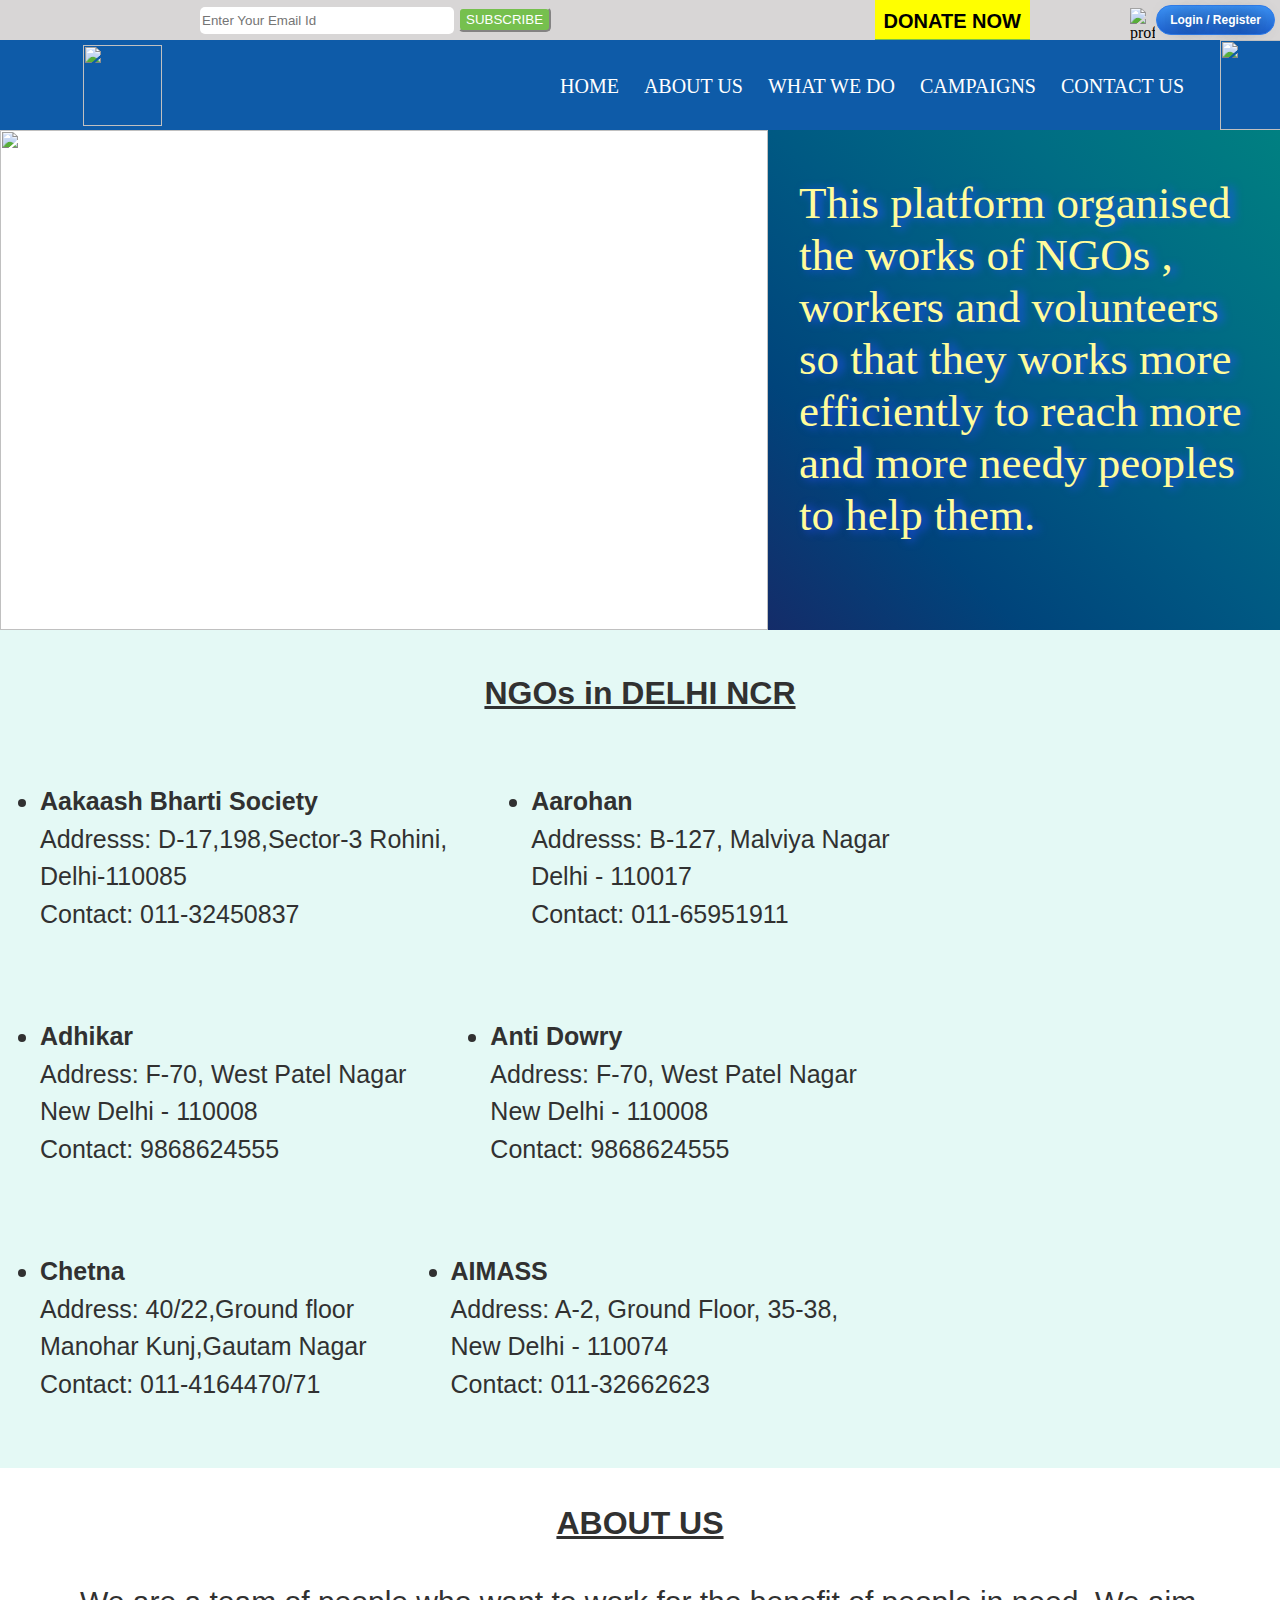
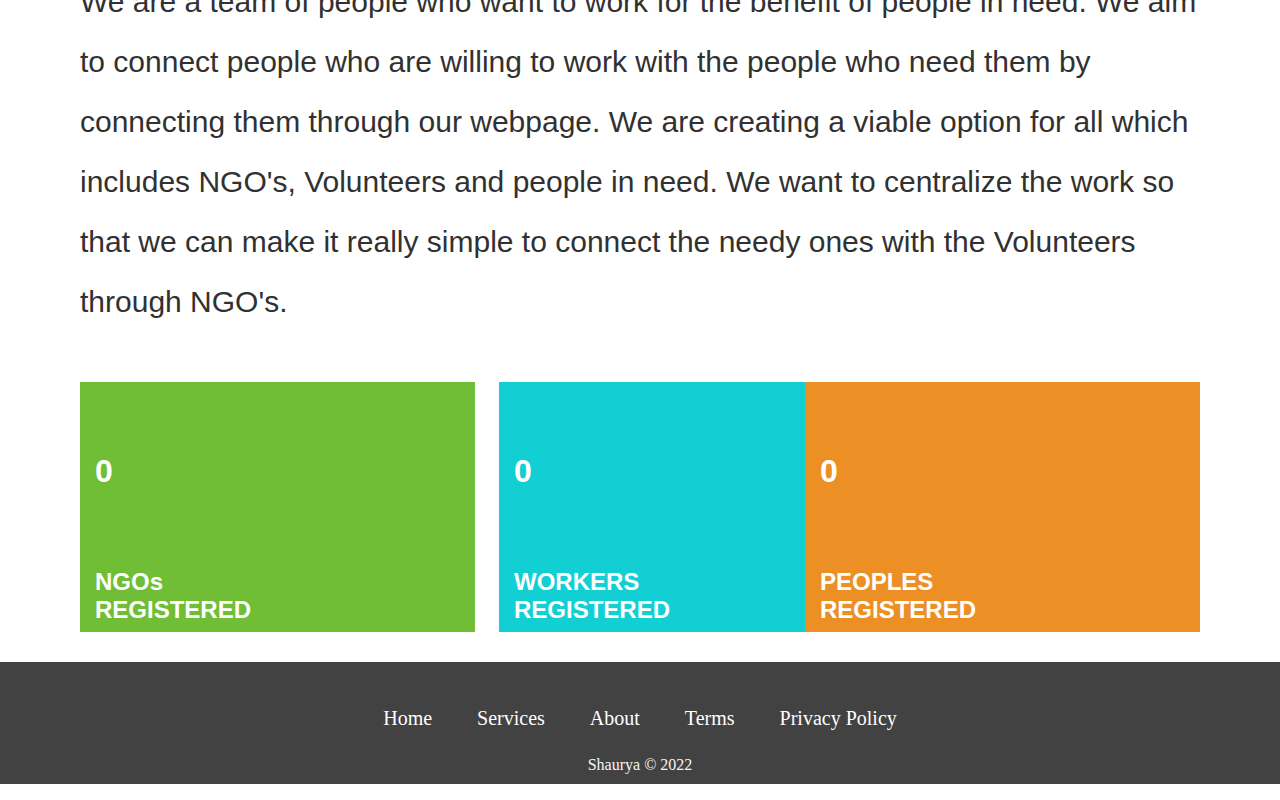
==== index.html @ a2ed3db4 "Initial commit" ====
<!DOCTYPE html>
<html lang="en">

<head>
  <meta charset="UTF-8">
  <meta http-equiv="X-UA-Compatible" content="IE=edge">
  <meta name="viewport" content="width=device-width, initial-scale=1.0">
  <title>Shaurya</title>
  <link rel="stylesheet" href="css/styles.css">
  <link rel="icon" href="https://www.linkpicture.com/q/शौर्य.png">
</head>

<body>
  <div class="top-bar">
    <div class="subscribe">
      <input type="email" class="form-control" name="emailId" id="emailId" placeholder="Enter Your Email Id"
        required="">
      <span class="input-group-btn">
        <button class="btn-theme" type="submit">SUBSCRIBE</button>
      </span>
    </div>
    <img class="profile" src="https://cdn-icons-png.flaticon.com/128/1077/1077114.png" alt="profile">
    <a class="login-button" href="intermediatelogin.html">Login / Register</a>
    <a class="donate" href="">DONATE NOW</a>
  </div>
  <div class="top-container">
    <div class="home-row">
    <a class="home" href="index.html">HOME</a>
    <a class="about-us" href="">ABOUT US</a>
    <a class="what-we-do" href="">WHAT WE DO</a>
    <a class="campaign" href="">CAMPAIGNS</a>
    <a class="contact-us" href="">CONTACT US</a>
    </div>
    <img class="logo" src="https://www.linkpicture.com/q/logo_3.png" alt="">
    <img class="symbol" src="https://ngodarpan.gov.in/assets/images/gov.png" alt="" >
    <img class="hand-together"
      src="https://media.istockphoto.com/photos/pile-of-hands-of-several-intercultural-colleagues-picture-id1320939619?b=1&k=20&m=1320939619&s=170667a&w=0&h=Rv2xs-wEXyElx675e0BeQ3uZbZrhAU5ywSPsabotttY="
      alt="" >
  </div>

    <div class="photo-text">
    <div class="photo-container">
    <img class="photo-1"
      src="https://images.unsplash.com/photo-1488521787991-ed7bbaae773c?ixlib=rb-1.2.1&ixid=MnwxMjA3fDB8MHxzZWFyY2h8NHx8Y2hhcml0eXxlbnwwfHwwfHw%3D&auto=format&fit=crop&w=600&q=60"
      alt="" >
    </div>
    <div class="text-container">
      <p class="text-child">This platform organised the works of NGOs , workers and volunteers so that they works more efficiently to reach more and more needy peoples to help them.</p>
    </div>
  </div>
  

  <div class="ngo-list">
     <h1 class="title-about">NGOs in DELHI NCR</h1>
     <div>
     <ul class="ngo-name">
       <li> <strong>Aakaash Bharti Society</strong> 
       <br> Addresss: D-17,198,Sector-3
        Rohini,<br> Delhi-110085
       <br> Contact: 011-32450837 
       </li>
     </ul>
     <ul class="ngo-name">
       <li> <strong>Aarohan</strong> 
       <br> Addresss: B-127, Malviya Nagar
      <br> Delhi - 110017
       <br> Contact: 011-65951911 
       </li>
     </ul>
     <ul class="ngo-name">
       <li> <strong>Adhikar</strong> 
       <br> Address: F-70, West Patel Nagar
      <br> New Delhi - 110008
       <br> Contact: 9868624555 
       </li>
     </ul>
     <ul class="ngo-name">
       <li> <strong>Anti Dowry</strong> 
       <br>Address: F-70, West Patel Nagar
      <br> New Delhi - 110008
       <br> Contact: 9868624555 
       </li>
     </ul>
     <ul class="ngo-name">
       <li> <strong>Chetna</strong> 
       <br>Address: 40/22,Ground floor <br> Manohar Kunj,Gautam Nagar
       <br> Contact: 011-4164470/71
       </li>
     </ul>
     <ul class="ngo-name">
       <li> <strong>AIMASS </strong> 
       <br>Address: A-2, Ground Floor, 35-38, 
      <br> New Delhi - 110074
       <br> Contact: 011-32662623
       </li>
     </ul>
    </div>
  </div>

  <div class="title-about">
      <h1 class="title">ABOUT US</h1>
  </div>
  <p class="about-content">We are a team of people who want to work for the benefit of people in need. We aim to connect people who are willing to work with the people who
     need them by connecting them through our webpage. We are creating a viable option for all which includes NGO's, Volunteers and people in need. 
     We want to centralize the work so that we can make it really simple to connect the needy ones with the Volunteers through NGO's.</p>
     <div class="row">
        <div class="ngo-enroll">
          <img class="khata" src="https://ngodarpan.gov.in/assets/images/varified-icon.png" alt="">
         <h1>0</h1> <h2> <br><br> NGOs <br> REGISTERED</h2>
        </div>
        <div class="workers-enroll">
          <img class="khata" src="https://ngodarpan.gov.in/assets/images/varified-icon.png" alt="">
         <h1>0</h1> <h2> <br><br> WORKERS <br> REGISTERED</h2>
        </div>
        <div class="people-enroll">
          <img class="khata" src="https://ngodarpan.gov.in/assets/images/varified-icon.png" alt="">
         <h1>0</h1> <h2> <br><br> PEOPLES <br> REGISTERED</h2>
        </div>
     </div>
     
     <div class="bottom-container">
       <div class="footer">
       <a class="footer-text" href="">Home
       <a class="footer-text" href="">Services</a>
       <a class="footer-text" href="">About</a>
       <a class="footer-text" href="">Terms</a>
       <a class="footer-text" href="">Privacy Policy</a>
       </div>
       <p class="copyright">Shaurya © 2022</p>
      </div>
     
</body>

</html>
---- css/styles.css ----
body {
    margin: 0%;
}

.top-bar {
    height: 40px;
    width: 100%;
    background-color: #D8D6D6;
    margin: 0 auto 0 auto;
    position: relative;

}

.form-control{
    height: 25px;
    width: 250px;
    border-radius:5px ;
    position: absolute;
    left: 200px;
    border-width: 0ch;
}
.subscribe{
  position: absolute;
  top:7px;
  
}

.btn-theme{
    background-color: #76c04e;
    color: white;
    border-radius: 5px;
    border-color:#D8D6D6;
    height: 25px;
    position: absolute;
    left: 458px;
}
.donate {
    -webkit-border-radius: 0;
    -moz-border-radius: 0;
    border-radius: 0;
    color: #000000;
    font-family: Helvetica;
    font-size: 20px;
    font-weight: 600;
    padding: 10px 9px 9px 9px;
    background-color: rgb(255, 255, 0);
    border-bottom: 2px solid #76c04e;
    text-decoration: none;
    display: inline-block;
    cursor: pointer;
    text-align: center;
    height: 20px;

    position: absolute;
    right: 250px;
 }
 .donate:hover{
     background-color: #76c04e;
 }

.profile{
    width: 25px;
    position: absolute;
    right: 125px ;
    top: 8px;
    bottom: auto;
}
.login-button {
    background: #3D94F6;
    background-image: -webkit-linear-gradient(top, #3D94F6, #1E62D0);
    background-image: -moz-linear-gradient(top, #3D94F6, #1E62D0);
    background-image: -ms-linear-gradient(top, #3D94F6, #1E62D0);
    background-image: -o-linear-gradient(top, #3D94F6, #1E62D0);
    background-image: -webkit-gradient(to bottom, #3D94F6, #1E62D0);
    -webkit-border-radius: 20px;
    -moz-border-radius: 20px;
    border-radius: 20px;
    height: 4px;
    line-height: 4px;
    color: #FFFFFF;
    font-family: Helvetica;
    width: 93px;
    font-size: 12px;
    font-weight: 600;
    padding: 12px;
    text-shadow: 1px 1px 20px #000000;
    border: solid #337FED 1px;
    text-decoration: none;
    display: inline-block;
    cursor: pointer;
    text-align: center;
    position: absolute;
    right: 5px;
    top: 5px;
    bottom: auto;

 }
 
 .login-button:hover {
    border: solid #337FED 1px;
    background: #12CFD4;
    background-image: -webkit-linear-gradient(top, #12CFD4, #3D94F6);
    background-image: -moz-linear-gradient(top, #12CFD4, #3D94F6);
    background-image: -ms-linear-gradient(top, #12CFD4, #3D94F6);
    background-image: -o-linear-gradient(top, #12CFD4, #3D94F6);
    background-image: -webkit-gradient(to bottom, #12CFD4, #3D94F6);
    -webkit-border-radius: 20px;
    -moz-border-radius: 20px;
    border-radius: 20px;
    text-decoration: none;
 }

.top-container {
    height: 90px;
    width: 1370px;
   background-color: #0e5ba8;
    margin: 0 auto 0 auto;
    padding: 0%;
    position: -webkit-sticky;
  position: sticky;
  top: 0;
 
}
.symbol{
    position: absolute;
    left: 15px;
    top: 4px; 
}        
.logo {
    position: absolute;
    left: 83px;
    height: 81px;
    width: 79px;
    padding-top: 5px;
}

.hand-together{
    width: 150px;
    height: 90px;
    position: absolute;
    right: 0px;
    top: 0px;
}
.photo-text{
    /* width: 100%; */
    height: 500px;
    
}
.text-container{
    background-image: linear-gradient(to right top, #142c69, #00447b, #005983, #006d84, #008081);
    height: 500px;
    width: 40%;
    margin-left: 60%;
    display: inline-block;
    position: absolute;
}        
.text-child{
    font-size: 45px;
    color: rgb(255, 252, 155);
    padding: 47px 32px 0px 31px;
    margin: 0%;
    font-family: 'Vidaloka', serif;
    /* text-shadow: 1px 1px 2px black, 0 0 25px rgb(255, 187, 27), 0 0 5px rgb(255, 58, 58); */
    text-shadow: 5px 1px 10px #2551ff;
}  
    

 .photo-container{
    width: 60%;
    display: inline-block;
    position: absolute;
       
} 
.photo-1{
width: 100%;
height: 500px;

}
.login-for-all {
    -webkit-border-radius: 6px;
    -moz-border-radius: 6px;
    border-radius: 6px;
    color: #FFFFFF;
    font-family: Helvetica;
    font-size: 35px;
    font-weight: 600;
    padding: 25px;
    background-color: #6869C4;
    text-shadow: 1px 1px 20px #000000;
    border: solid #337FED 1px;
    text-decoration: none;
    display: inline-block;
    cursor: pointer;
    text-align: center;
 }
 
 .login-for-all:hover {
    background: #1E62D0;
    border: solid #33D1ED 1px;
    -webkit-border-radius: 0;
    -moz-border-radius: 0;
    border-radius: 0;
    text-decoration: none;
 }
 
.all-login{
    width: 1200px;
    height: 650px;
    background-color: hsl(212, 45%, 89%);
    margin: 30px auto 30px auto;
    /* position: relative; */
}
.register-for-wor{
        -webkit-border-radius: 6px;
        -moz-border-radius: 6px;
        border-radius: 6px;
        color: #FFFFFF;
        font-family: Helvetica;
        font-size: 35px;
        font-weight: 600;
        padding: 25px;
        background-color: #6869C4;
        text-shadow: 1px 1px 20px #000000;
        border: solid #337FED 1px;
        text-decoration: none;
        display: inline-block;
        cursor: pointer;
        text-align: center;
     }
     
     .register-for-wor:hover {
        background: #1E62D0;
        border: solid #33D1ED 1px;
        -webkit-border-radius: 0;
        -moz-border-radius: 0;
        border-radius: 0;
        text-decoration: none;
     }   
    
     .register{
        -webkit-border-radius: 6px;
        -moz-border-radius: 6px;
        border-radius: 6px;
        color: #FFFFFF;
        font-family: Helvetica;
        font-size: 35px;
        font-weight: 600;
        padding: 25px;
        background-color: #6869C4;
        text-shadow: 1px 1px 20px #000000;
        border: solid #337FED 1px;
        text-decoration: none;
        display: inline-block;
        cursor: pointer;
        text-align: center;
     }
     
     .register:hover {
        background: #1E62D0;
        border: solid #33D1ED 1px;
        -webkit-border-radius: 0;
        -moz-border-radius: 0;
        border-radius: 0;
        text-decoration: none;
     }   
     .bod{
         text-align: center;
     }
     .home{
         text-decoration: none;
         color: white;
         padding: 10px;
     }
     .home:hover{
         background-color: darkorange;
     }
     .about-us{
        text-decoration: none;
         color: white;
         padding: 10px; 
     }
     .about-us:hover{
        background-color: darkorange;
    }
     .what-we-do{
        text-decoration: none;
        color: white;
        padding: 10px;  
     }
     .what-we-do:hover{
        background-color: darkorange;
    }
     .about-us:hover{
        background-color: darkorange;
    }
     .campaign{
        text-decoration: none;
        color: white;
        padding: 10px;  
     }
     .campaign:hover{
        background-color: darkorange;
    }
     .contact-us{
        text-decoration: none;
        color: white;
        padding: 10px;
     }
     .contact-us:hover{
        background-color: darkorange;
    }
     .home-row{
         position: absolute;
         top: 35px;
         bottom: 20px;
         left: 550px;
         right: 120px;
         font-size: 20px;
    }
     .title-about{
         padding-top: 15px;
         text-align: center;
         color: #313131;
         text-decoration: underline;
    font-weight: 800;
    font-family: 'Open Sans', sans-serif;
    margin-top: 0;
    }
.about-content{
    line-height: 2;
    font-size: 30px;
    font-family: 'Open Sans', sans-serif;
    color: #313131;
    padding-left: 80px;
    padding-right: 80px;
}
.row{
    padding-top: 20px;
    font-family: 'Open Sans', sans-serif; 
    height: 260px;
}
.ngo-enroll{
    position: absolute;
    left: 80px;
    background-color: #6fbe35;
    height: 200px;
    width: 230px;
    padding: 50px 150px 0px 15px ;
    color: white;
}
.khata{
    position: absolute;
    right: 20px;
    top: 10px;
}
.workers-enroll{
    position: absolute;
    left: 499px;
    background-color: #12CFD4;
    height: 200px;
    width: 230px;
    padding: 50px 150px 0px 15px ;
    color: white;
}
.people-enroll{
    position: absolute;
    right: 80px;
    background-color: #ec9026;
    height: 200px;
    width: 230px;
    padding: 50px 150px 0px 15px ;
    color: white;
}


.bottom-container {
    background-color: rgba(46, 46, 46, 0.9); 
    text-align: center;
    margin-top: 20px;
    margin-bottom: 0;
    
}
.footer{
    font-size: 20px;
    padding: 45px 0 10px 0 ;   
}
.footer-text{
    text-decoration: none;
    margin: 10px 20px;
    color: white;
}
.copyright{
    color: whitesmoke;
    padding-bottom: 10px;
}
.ngo-list{
    background-color: #E4F9F5;
    padding-top: 30px;
    padding-bottom: 30px;
    
}
.ngo-name{
    display: inline-block;
    padding: 25px 40px 10px 40px;
    font-family: 'Open Sans', sans-serif;
    color: #313131;
    font-size: 25px;
    line-height: 1.5;
}
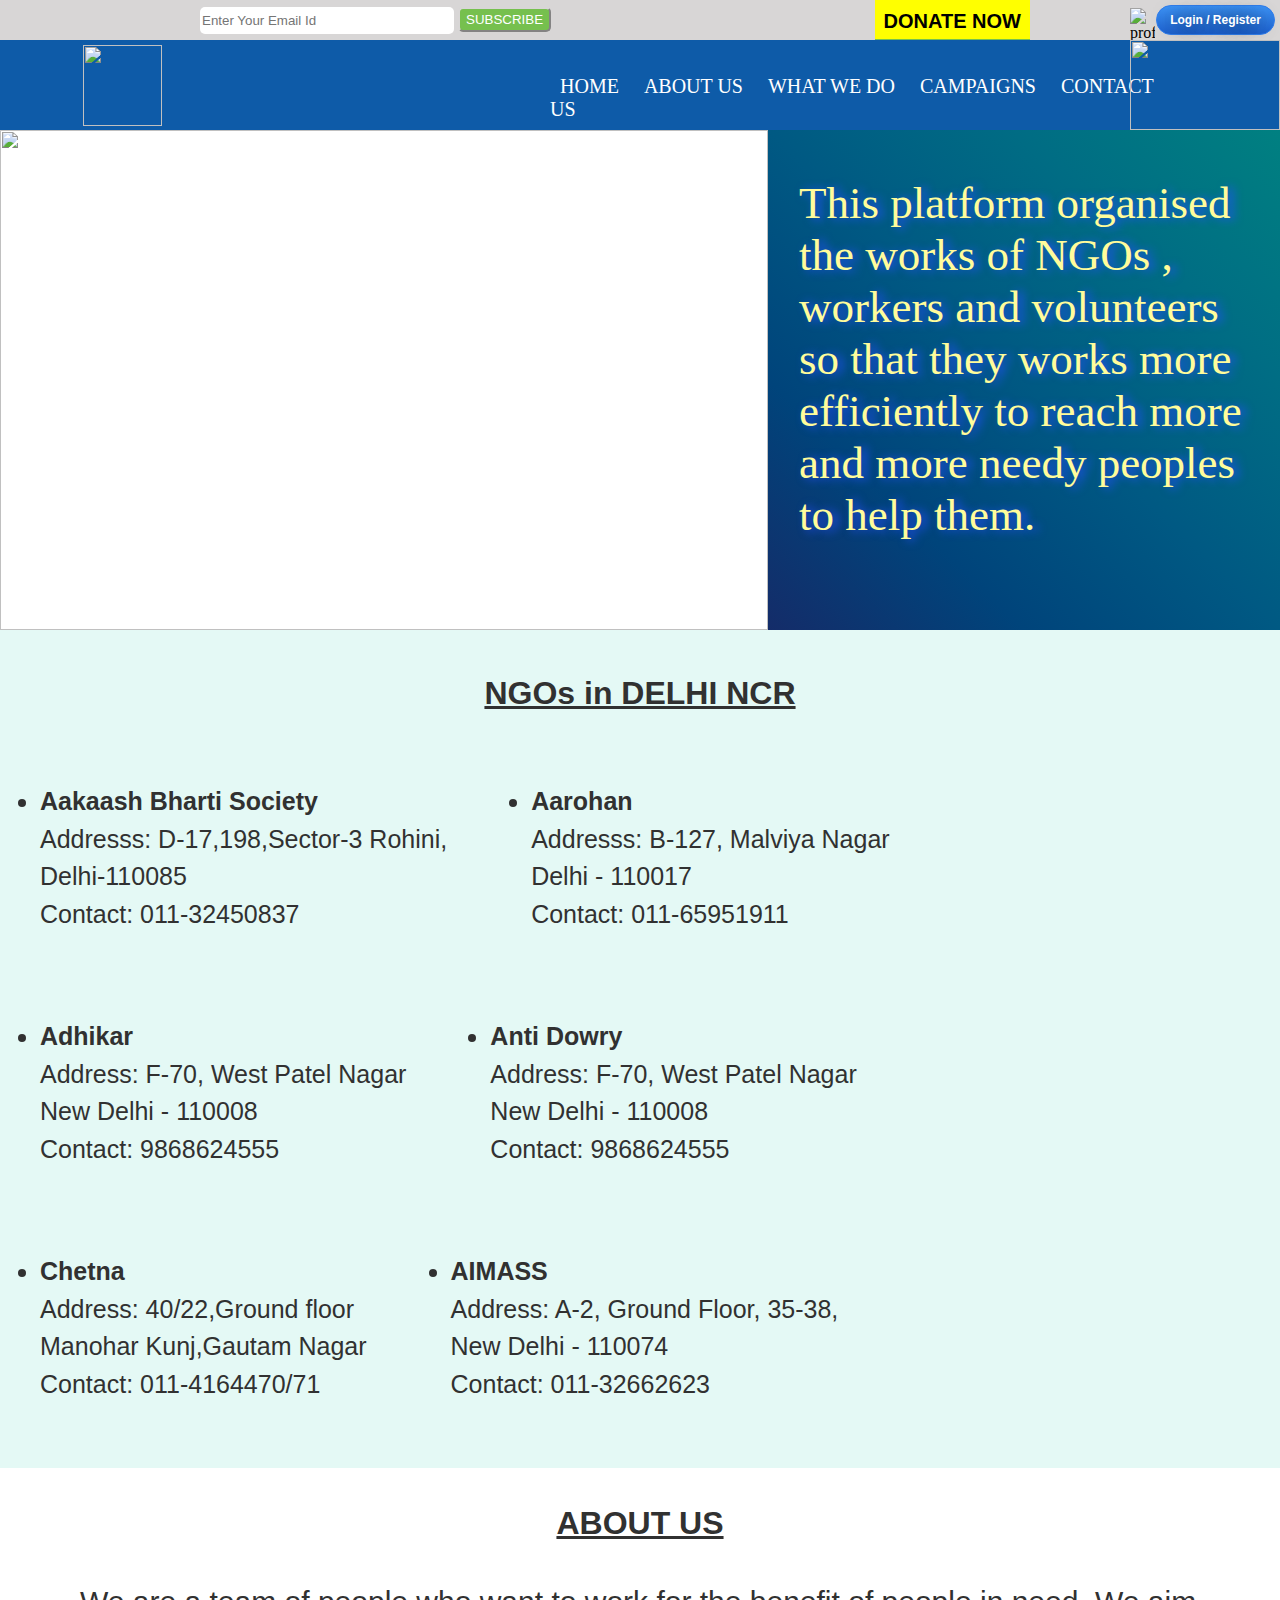
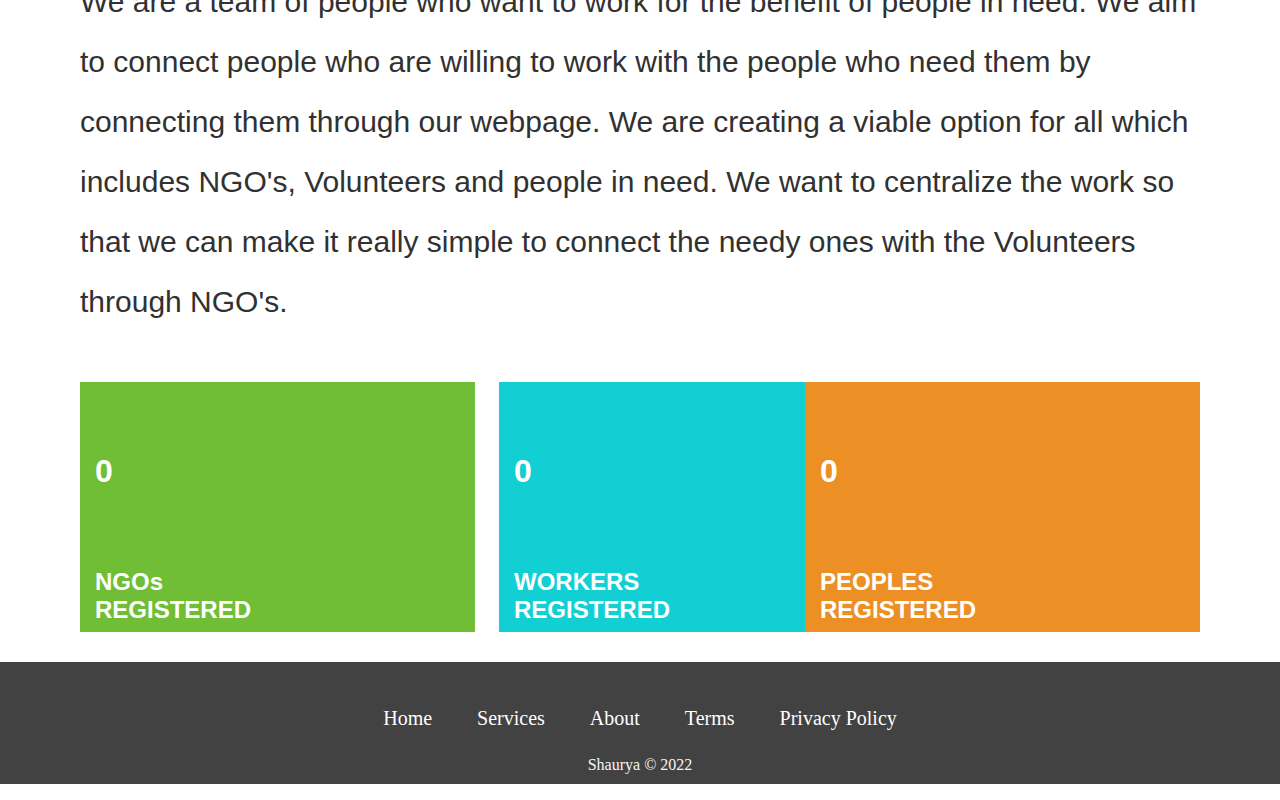
==== commit 7c5ff839: "photo changed" ====
--- a/index.html
+++ b/index.html
@@ -41,7 +41,7 @@
     <div class="photo-text">
     <div class="photo-container">
     <img class="photo-1"
-      src="https://images.unsplash.com/photo-1488521787991-ed7bbaae773c?ixlib=rb-1.2.1&ixid=MnwxMjA3fDB8MHxzZWFyY2h8NHx8Y2hhcml0eXxlbnwwfHwwfHw%3D&auto=format&fit=crop&w=600&q=60"
+      src="https://www.volunteeringsolutions.com/blog/wp-content/uploads/2019/08/teaching-volunteer-in-Ghana-700x394.jpg"
       alt="" >
     </div>
     <div class="text-container">
--- a/css/styles.css
+++ b/css/styles.css
@@ -112,7 +112,7 @@
 
 .top-container {
     height: 90px;
-    width: 1370px;
+    /* width: 1370px; */
    background-color: #0e5ba8;
     margin: 0 auto 0 auto;
     padding: 0%;
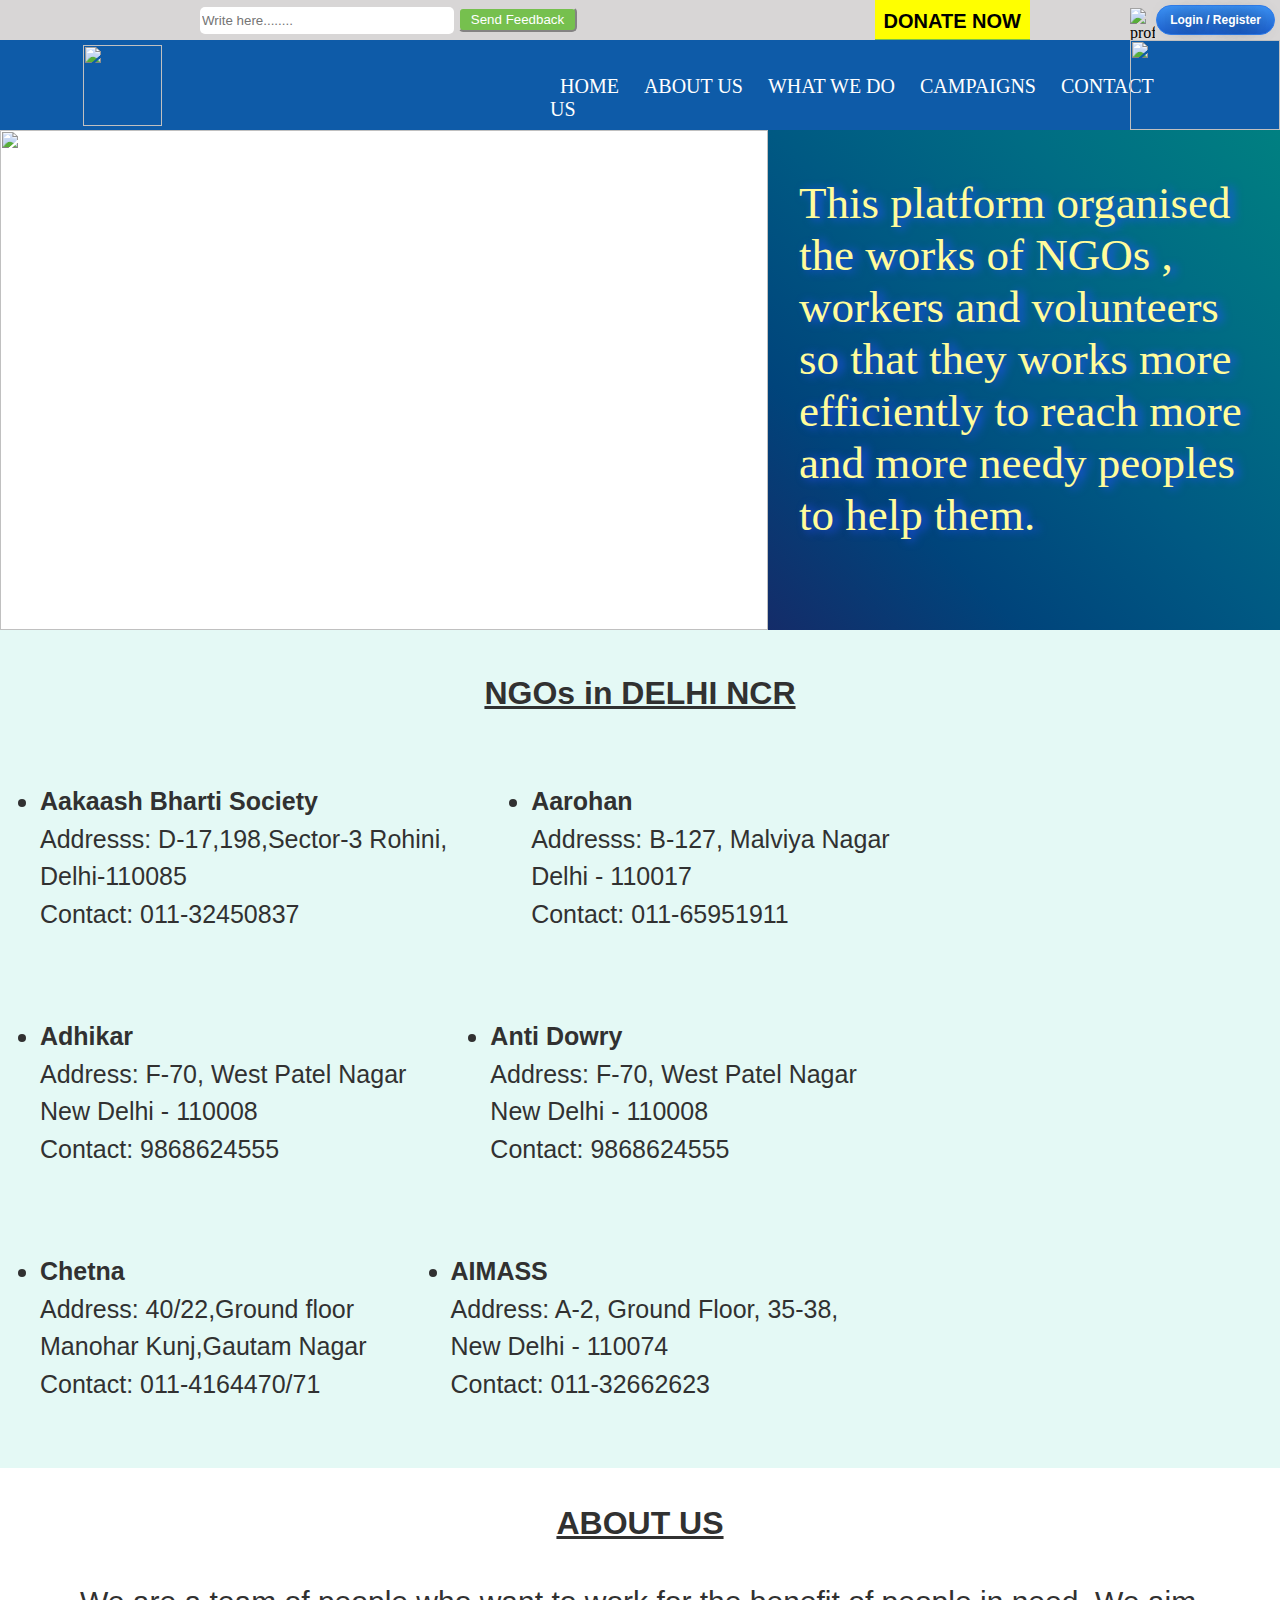
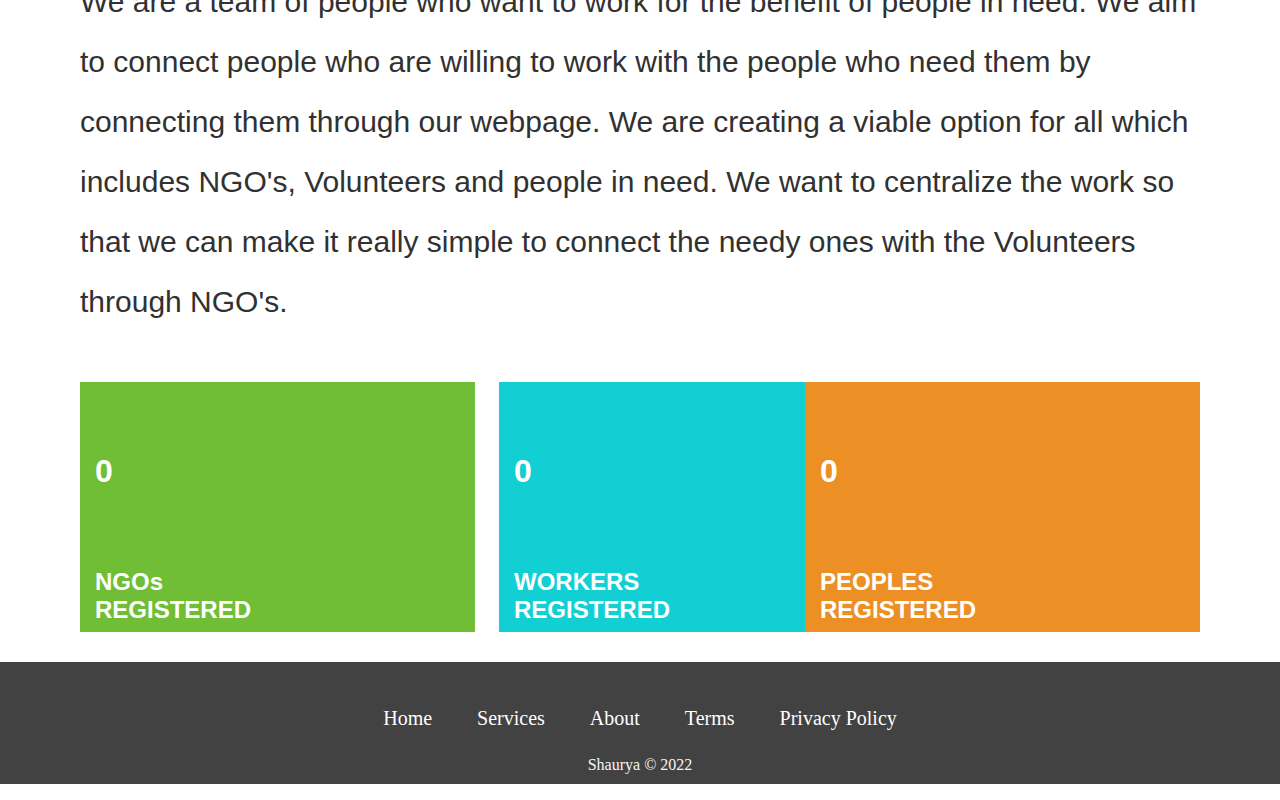
==== commit b9bfc431: "feedback button" ====
--- a/index.html
+++ b/index.html
@@ -13,10 +13,10 @@
 <body>
   <div class="top-bar">
     <div class="subscribe">
-      <input type="email" class="form-control" name="emailId" id="emailId" placeholder="Enter Your Email Id"
+      <input type="message" class="form-control" name="message" id="message" placeholder="Write here........"
         required="">
       <span class="input-group-btn">
-        <button class="btn-theme" type="submit">SUBSCRIBE</button>
+        <button class="btn-theme" type="submit">Send Feedback</button>
       </span>
     </div>
     <img class="profile" src="https://cdn-icons-png.flaticon.com/128/1077/1077114.png" alt="profile">
--- a/css/styles.css
+++ b/css/styles.css
@@ -33,6 +33,7 @@
     height: 25px;
     position: absolute;
     left: 458px;
+    width: 119px;
 }
 .donate {
     -webkit-border-radius: 0;
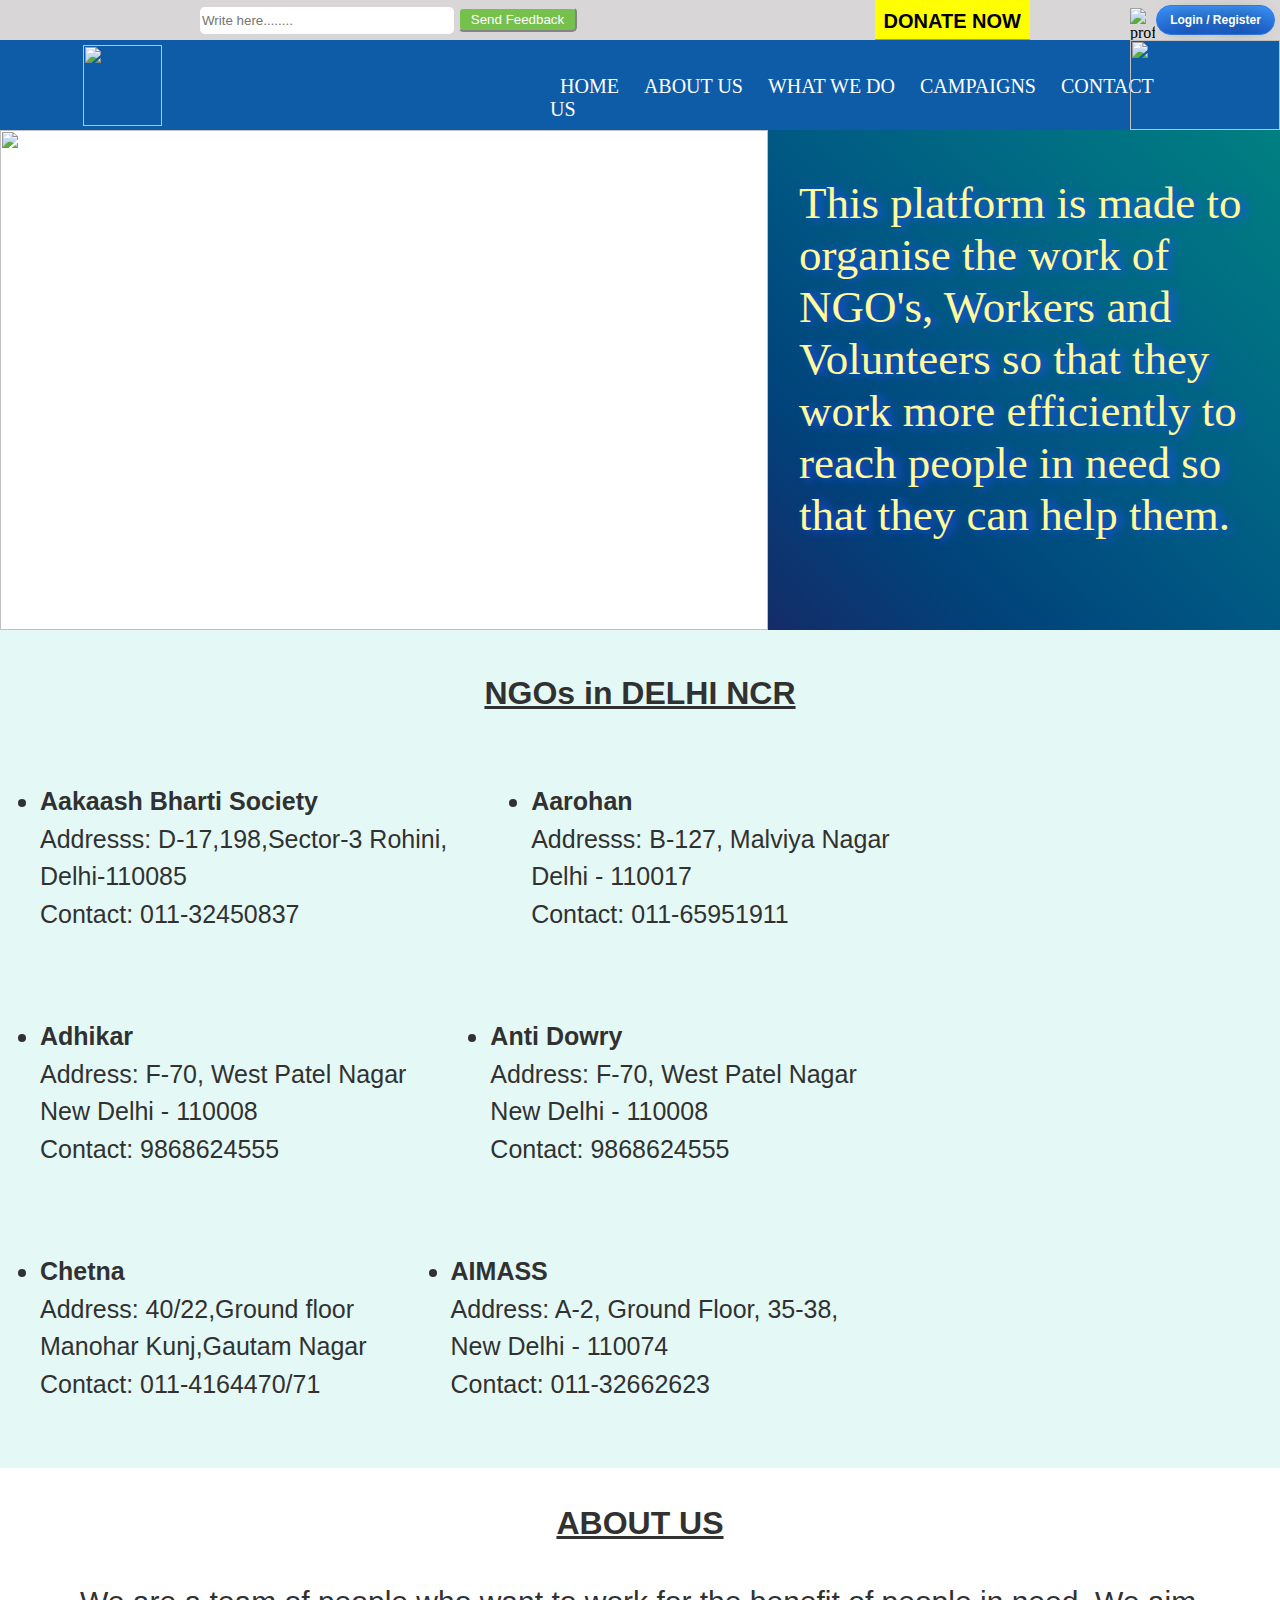
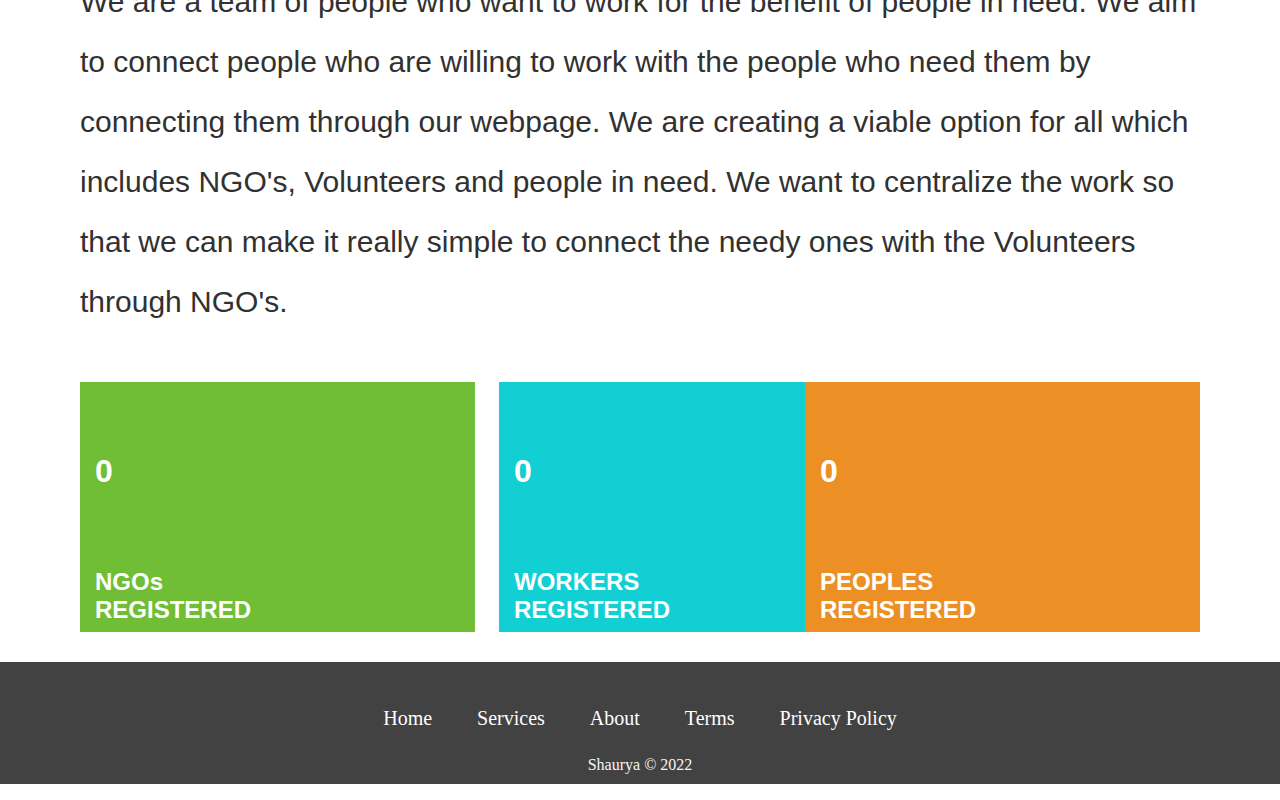
==== commit 3e7baba5: "Update index.html" ====
--- a/index.html
+++ b/index.html
@@ -45,7 +45,7 @@
       alt="" >
     </div>
     <div class="text-container">
-      <p class="text-child">This platform organised the works of NGOs , workers and volunteers so that they works more efficiently to reach more and more needy peoples to help them.</p>
+      <p class="text-child">This platform is made to organise the work of NGO's, Workers and Volunteers so that they work more efficiently to reach people in need so that they can help them.</p>
     </div>
   </div>
   
@@ -131,4 +131,4 @@
      
 </body>
 
-</html>+</html>
--- a/css/styles.css
+++ b/css/styles.css
@@ -113,7 +113,7 @@
 
 .top-container {
     height: 90px;
-    /* width: 1370px; */
+    width: 100%;
    background-color: #0e5ba8;
     margin: 0 auto 0 auto;
     padding: 0%;
@@ -407,4 +407,4 @@
     color: #313131;
     font-size: 25px;
     line-height: 1.5;
-}+}
